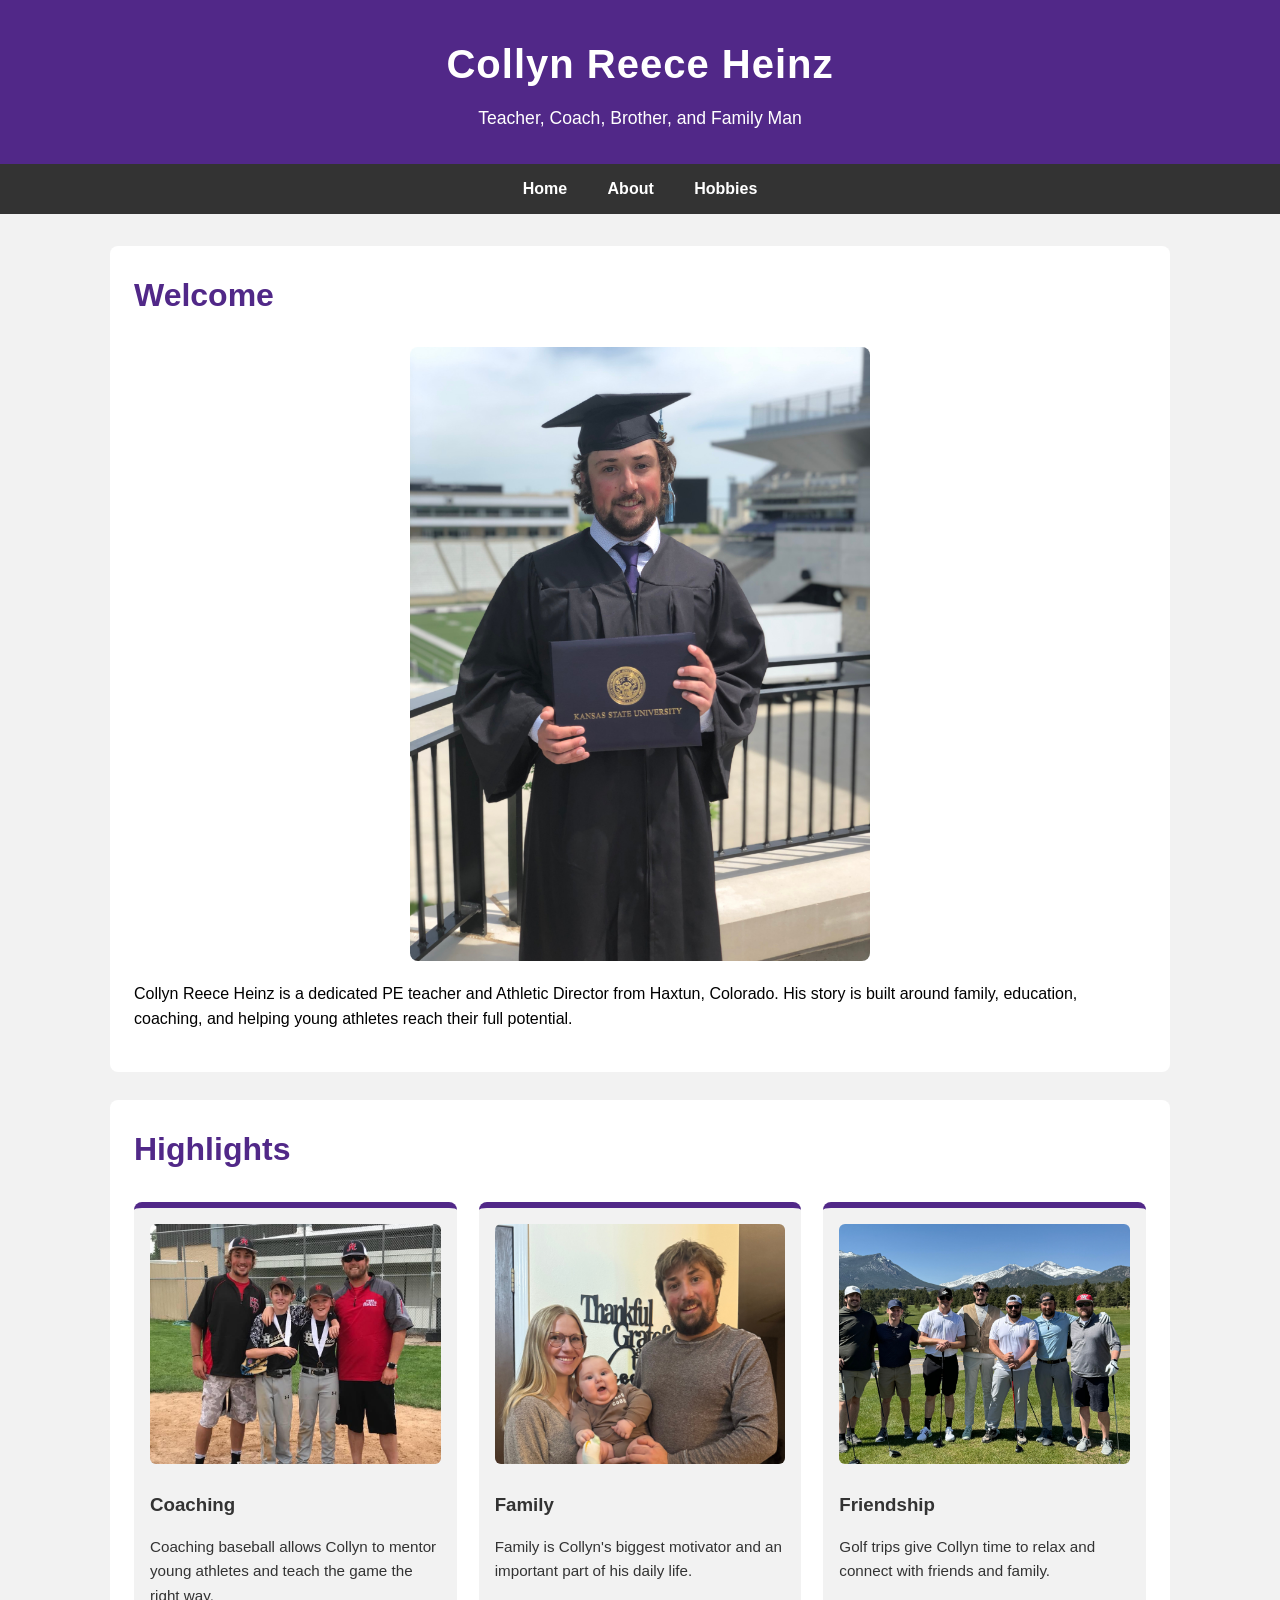
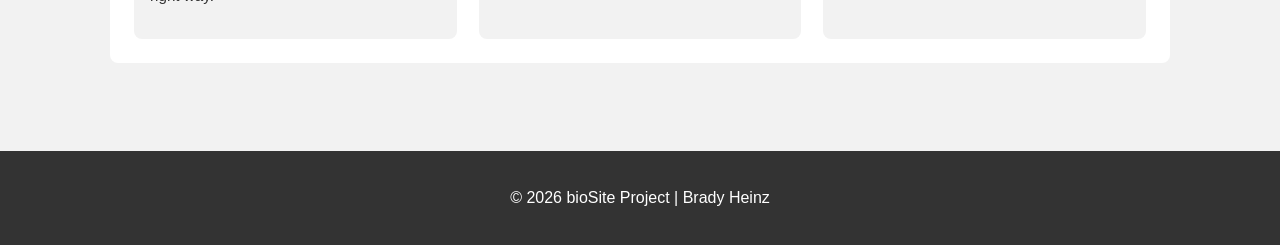
==== index.html @ c9ea51c1 "bioSite upload" ====
<!DOCTYPE html>
<html lang="en">
<head>
    <meta charset="UTF-8">
    <meta name="viewport" content="width=device-width, initial-scale=1.0">
    <title>Collyn Reece Heinz | bioSite</title>
    <link rel="stylesheet" href="css/site.css">
</head>
<body>
    <header>
        <h1>Collyn Reece Heinz</h1>
        <p>Teacher, Coach, Brother, and Family Man</p>
    </header>

    <nav>
        <a href="index.html">Home</a>
        <a href="about.html">About</a>
        <a href="hobbies.html">Hobbies</a>
    </nav>

    <main>
        <section>
            <h2>Welcome</h2>
            <img src="images/portrait-graduation.jpg" alt="Collyn Reece Heinz at Kansas State University graduation" class="hero-image">
            <p>
                Collyn Reece Heinz is a dedicated PE teacher and Athletic Director from Haxtun, Colorado.
                His story is built around family, education, coaching, and helping young athletes reach their full potential.
            </p>
        </section>

        <section>
            <h2>Highlights</h2>
            <div class="image-grid">
                <div class="card">
                    <img src="images/coaching-baseball.jpg" alt="Collyn coaching baseball with young athletes">
                    <h3>Coaching</h3>
                    <p class="caption">Coaching baseball allows Collyn to mentor young athletes and teach the game the right way.</p>
                </div>

                <div class="card">
                    <img src="images/thanksgiving-family.jpg" alt="Collyn with his family">
                    <h3>Family</h3>
                    <p class="caption">Family is Collyn's biggest motivator and an important part of his daily life.</p>
                </div>

                <div class="card">
                    <img src="images/golfing-friends.jpg" alt="Collyn on an annual golf trip">
                    <h3>Friendship</h3>
                    <p class="caption">Golf trips give Collyn time to relax and connect with friends and family.</p>
                </div>
            </div>
        </section>
    </main>

    <footer>
        <p>&copy; 2026 bioSite Project | Brady Heinz</p>
    </footer>
</body>
</html>
---- css/site.css ----
/* 
  bioSite Project
  Subject: Collyn Reece Heinz
  Primary color: K-State Purple (#512888)
*/

* {
    box-sizing: border-box;
}

body {
    margin: 0;
    font-family: Arial, Helvetica, sans-serif;
    background-color: #f2f2f2;
    color: #000000;
    line-height: 1.6;
}

header {
    background-color: #512888;
    color: #ffffff;
    text-align: center;
    padding: 32px 16px;
}

header h1 {
    margin: 0;
    font-size: 2.5rem;
    letter-spacing: 1px;
}

header p {
    margin: 8px 0 0;
    font-size: 1.1rem;
}

nav {
    background-color: #333333;
    text-align: center;
    padding: 12px;
}

nav a {
    color: #ffffff;
    text-decoration: none;
    font-weight: bold;
    margin: 0 18px;
}

nav a:hover {
    color: #a7a8aa;
}

main {
    max-width: 1100px;
    margin: 0 auto;
    padding: 32px 20px;
}

section {
    background-color: #ffffff;
    margin-bottom: 28px;
    padding: 24px;
    border-radius: 8px;
}

h2 {
    color: #512888;
    margin-top: 0;
    font-size: 2rem;
}

h3 {
    color: #333333;
    margin-bottom: 8px;
}

.hero-image {
    width: 100%;
    max-width: 460px;
    display: block;
    margin: 0 auto 20px;
    border-radius: 8px;
}

.image-grid {
    display: grid;
    grid-template-columns: repeat(3, 1fr);
    gap: 22px;
}

.card {
    background-color: #f2f2f2;
    padding: 16px;
    border-radius: 8px;
    border-top: 6px solid #512888;
}

.card img {
    width: 100%;
    height: 240px;
    object-fit: cover;
    object-position: top;
    border-radius: 6px;
}

.caption {
    font-size: 0.95rem;
    color: #333333;
}

.about-layout {
    display: grid;
    grid-template-columns: 1fr 1.5fr;
    gap: 28px;
    align-items: start;
}

.about-layout img {
    width: 100%;
    border-radius: 8px;
}

footer {
    background-color: #333333;
    color: #ffffff;
    text-align: center;
    padding: 18px;
    margin-top: 28px;
}

.external-link {
    color: #512888;
    font-weight: bold;
}

@media (max-width: 800px) {
    .image-grid,
    .about-layout {
        grid-template-columns: 1fr;
    }

    nav a {
        display: block;
        margin: 8px 0;
    }
}
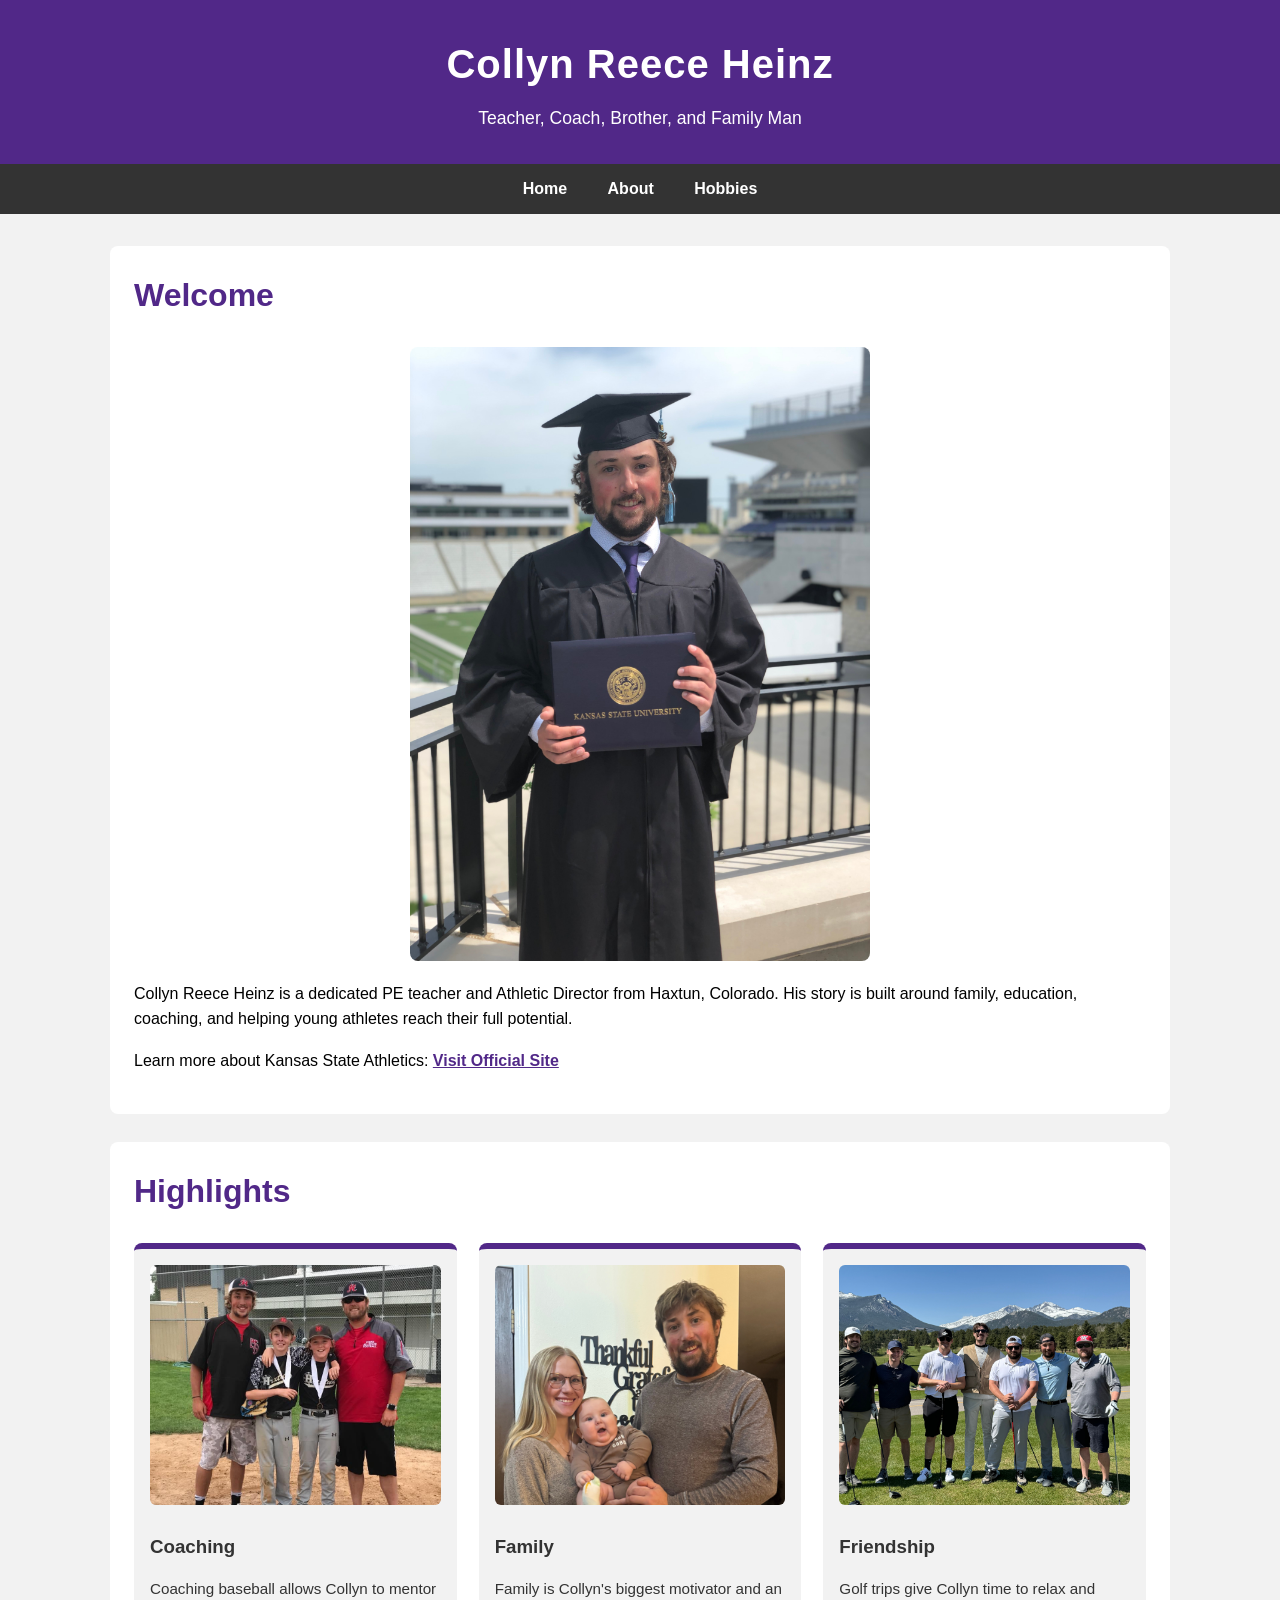
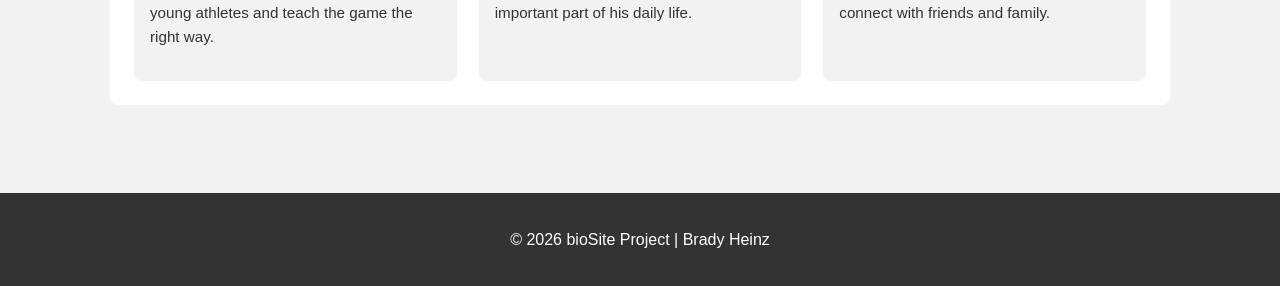
==== commit b5e061ea: "Final bioSite submission" ====
--- a/index.html
+++ b/index.html
@@ -1,4 +1,5 @@
 <!DOCTYPE html>
+
 <html lang="en">
 <head>
     <meta charset="UTF-8">
@@ -7,53 +8,68 @@
     <link rel="stylesheet" href="css/site.css">
 </head>
 <body>
-    <header>
-        <h1>Collyn Reece Heinz</h1>
-        <p>Teacher, Coach, Brother, and Family Man</p>
-    </header>
 
-    <nav>
-        <a href="index.html">Home</a>
-        <a href="about.html">About</a>
-        <a href="hobbies.html">Hobbies</a>
-    </nav>
+<header>
+    <h1>Collyn Reece Heinz</h1>
+    <p>Teacher, Coach, Brother, and Family Man</p>
+</header>
 
-    <main>
-        <section>
-            <h2>Welcome</h2>
-            <img src="images/portrait-graduation.jpg" alt="Collyn Reece Heinz at Kansas State University graduation" class="hero-image">
-            <p>
-                Collyn Reece Heinz is a dedicated PE teacher and Athletic Director from Haxtun, Colorado.
-                His story is built around family, education, coaching, and helping young athletes reach their full potential.
-            </p>
-        </section>
+<nav>
+    <a href="index.html">Home</a>
+    <a href="about.html">About</a>
+    <a href="hobbies.html">Hobbies</a>
+</nav>
 
-        <section>
-            <h2>Highlights</h2>
-            <div class="image-grid">
-                <div class="card">
-                    <img src="images/coaching-baseball.jpg" alt="Collyn coaching baseball with young athletes">
-                    <h3>Coaching</h3>
-                    <p class="caption">Coaching baseball allows Collyn to mentor young athletes and teach the game the right way.</p>
-                </div>
+<main>
+    <section>
+        <h2>Welcome</h2>
+        <img src="images/portrait-graduation.jpg" 
+             alt="Collyn Reece Heinz at Kansas State University graduation" 
+             class="hero-image">
 
-                <div class="card">
-                    <img src="images/thanksgiving-family.jpg" alt="Collyn with his family">
-                    <h3>Family</h3>
-                    <p class="caption">Family is Collyn's biggest motivator and an important part of his daily life.</p>
-                </div>
 
-                <div class="card">
-                    <img src="images/golfing-friends.jpg" alt="Collyn on an annual golf trip">
-                    <h3>Friendship</h3>
-                    <p class="caption">Golf trips give Collyn time to relax and connect with friends and family.</p>
-                </div>
-            </div>
-        </section>
-    </main>
+    <p>
+        Collyn Reece Heinz is a dedicated PE teacher and Athletic Director from Haxtun, Colorado.
+        His story is built around family, education, coaching, and helping young athletes reach their full potential.
+    </p>
 
-    <footer>
-        <p>&copy; 2026 bioSite Project | Brady Heinz</p>
-    </footer>
+    <p>
+        Learn more about Kansas State Athletics:
+        <a href="https://www.kstatesports.com/" target="_blank" class="external-link">
+            Visit Official Site
+        </a>
+    </p>
+</section>
+
+<section>
+    <h2>Highlights</h2>
+    <div class="image-grid">
+        <div class="card">
+            <img src="images/coaching-baseball.jpg" alt="Collyn coaching baseball with young athletes">
+            <h3>Coaching</h3>
+            <p class="caption">Coaching baseball allows Collyn to mentor young athletes and teach the game the right way.</p>
+        </div>
+
+        <div class="card">
+            <img src="images/thanksgiving-family.jpg" alt="Collyn with his family">
+            <h3>Family</h3>
+            <p class="caption">Family is Collyn's biggest motivator and an important part of his daily life.</p>
+        </div>
+
+        <div class="card">
+            <img src="images/golfing-friends.jpg" alt="Collyn on an annual golf trip">
+            <h3>Friendship</h3>
+            <p class="caption">Golf trips give Collyn time to relax and connect with friends and family.</p>
+        </div>
+    </div>
+</section>
+
+
+</main>
+
+<footer>
+    <p>&copy; 2026 bioSite Project | Brady Heinz</p>
+</footer>
+
 </body>
 </html>
